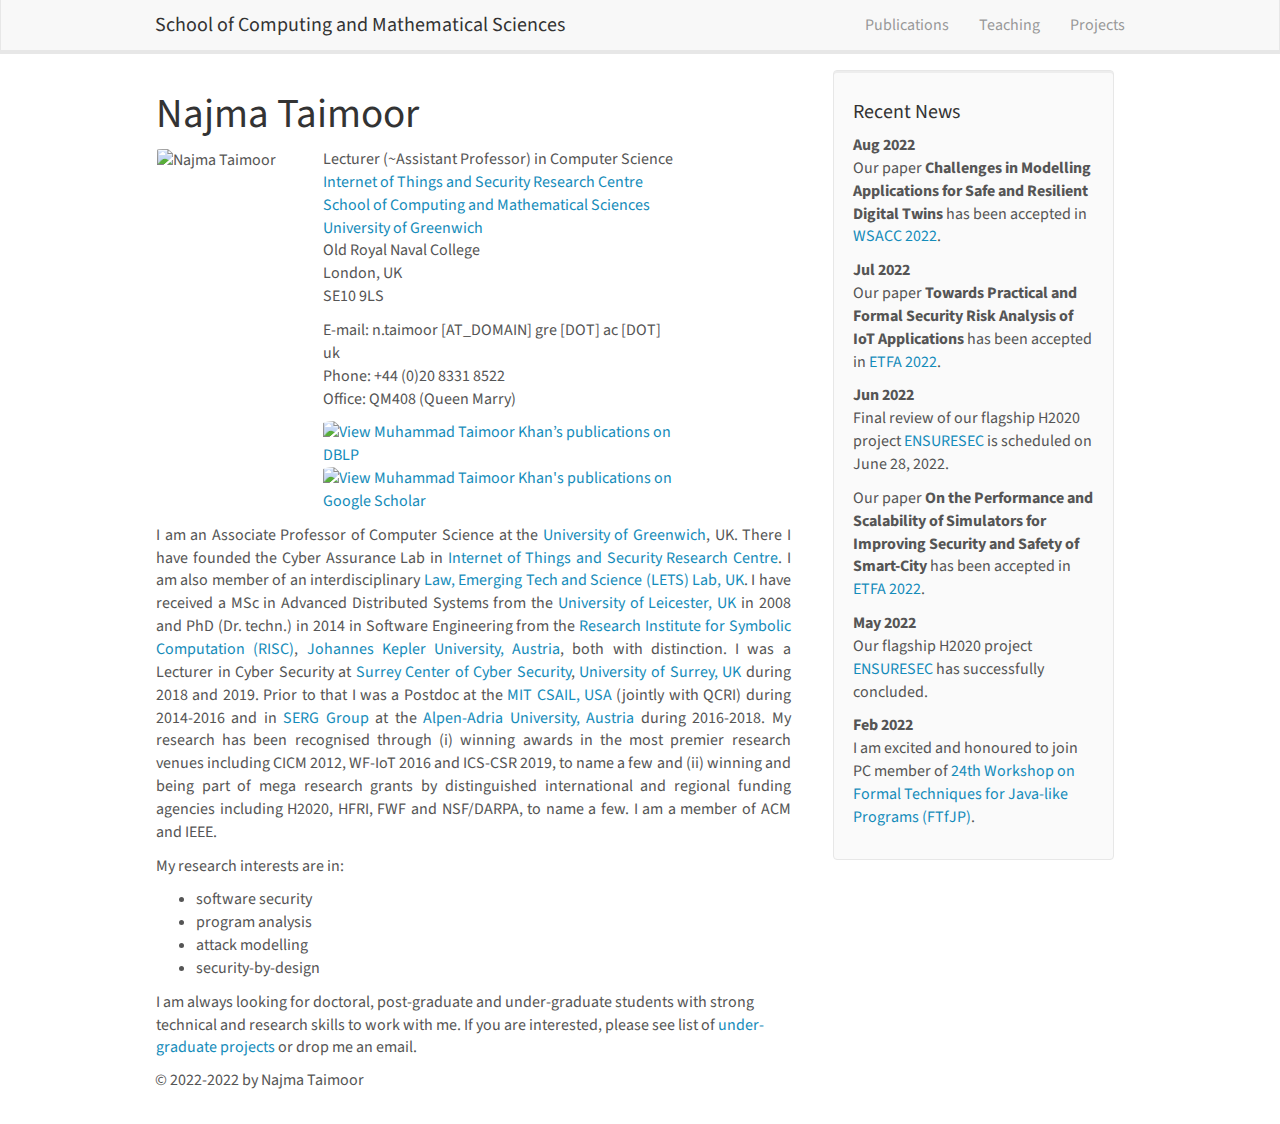
==== index.html @ ff5561b7 "Update index.html" ====
<!DOCTYPE html>
<html>

  <head>
  <meta charset="utf-8">
  <meta http-equiv="X-UA-Compatible" content="IE=edge">
  <meta name="viewport" content="width=device-width, initial-scale=1">
  <title>School of Computing and Mathematical Sciences</title>
  <meta name="description" content="SCM @ University of Greenwich">
  <link rel="stylesheet" href="/css/main.css">
  <link rel="canonical" href="/">
  <link rel="shortcut icon" type ="image/x-icon" href="/images/favicon.ico?">

<!--  <style type="text/css">
body {
	font-family:verdana,arial,sans-serif;
	font-size:10pt;
	margin:30px;
	background-color:#FFFFFF;
	}
A:link { 
	text-decoration: none; color:#000 
	} 
A:visited 
	{ text-decoration: none; color:#000 
	} 
A:hover { 
	text-decoration: underline; color:#000
	}
  </style> -->
<!-- Global site tag (gtag.js) - Google Analytics -->
<script async src="https://www.googletagmanager.com/gtag/js?id=UA-110181761-2"></script>
<script>
  window.dataLayer = window.dataLayer || [];
  function gtag(){dataLayer.push(arguments);}
  gtag('js', new Date());

  gtag('config', 'UA-110181761-2');
</script>


</head>


  <body>

    <div class="navbar navbar-default navbar-fixed-top" role="navigation">
  <div class="container-fluid">
	<div class="navbar-header">
	  <button type="button" class="navbar-toggle collapsed" data-toggle="collapse" data-target="#navbar-collapse-1" aria-expanded="false">
		<span class="sr-only">Toggle navigation</span>
		<span class="icon-bar"></span>
		<span class="icon-bar"></span>
		<span class="icon-bar"></span>
	  </button>
	
    <a class="navbar-brand" href="/">School of Computing and Mathematical Sciences</a>
	</div>
	<div class="collapse navbar-collapse" id="navbar-collapse-1">
	  <ul class="nav navbar-nav navbar-right">
		<li><a href="/publications">Publications</a></li>
		<li><a href="/teaching">Teaching</a></li>
		<li><a href="/projects">Projects</a></li>
		<!--<li><a href="/services">Service</a></li>
		<li><a href="/news">News</a></li>-->
	  </ul>
	</div>
  </div>
</div>


    <div class="container-fluid">
      <div class="row">
          <div id="homeid" class="col-sm-8">
	<h1 id="n-taimoor">Najma Taimoor</h1>

<div class="row">
  <div class="col-sm-3">
    <p><img src="images/ntaimoor.jpg" alt="Najma Taimoor" width="150" /></p>
  </div>
  <div class="col-sm-7">
<p>Lecturer (~Assistant Professor) in Computer Science<br />
<a href="https://www.isec.group">Internet of Things and Security Research Centre</a> <br />
<a href="https://www.gre.ac.uk/las/computing-mathematics">School of Computing and Mathematical Sciences</a> <br />
<a href="https://www.gre.ac.uk">University of Greenwich</a> <br />
Old Royal Naval College<br />
London, UK <br />
SE10 9LS <br /></p>

 <p>E-mail: n.taimoor [AT_DOMAIN] gre [DOT] ac [DOT] uk <br />
Phone: +44 (0)20 8331 8522 <br />
Office: QM408 (Queen Marry) <br /></p>

<p><a href="https://dblp.uni-trier.de/pers/hd/k/Khan_0001:Muhammad_Taimoor" target="_blank"><img src="images/dblp.jpg" height="25" border="0" alt="View Muhammad Taimoor Khan’s publications on DBLP" /></a>
<a href="https://scholar.google.com/citations?user=maVZheoAAAAJ&amp;hl=en" target="_blank"><img src="images/google.png" height="25" border="0" alt="View Muhammad Taimoor Khan's publications on Google Scholar" /></a></p>
  </div>
</div>

<p style="text-align:justify">I am an Associate Professor of Computer Science at the <a href="https://www.gre.ac.uk" target="_blank">University of Greenwich</a>, UK. There I have founded the Cyber Assurance Lab in <a href="https://www.isec.group">Internet of Things and Security Research Centre</a>. I am also member of an interdisciplinary <a href="https://www.lets-lab.co.uk/">Law, Emerging Tech and Science (LETS) Lab, UK</a>. I have received a MSc in Advanced Distributed Systems from the <a href="https://www.le.ac.uk">University of Leicester, UK</a> in 2008 and PhD (Dr. techn.) in 2014 in Software Engineering from the <a href="https://risc.jku.at">Research Institute for Symbolic Computation (RISC)</a>, <a href="https://www.jku.at">Johannes Kepler University, Austria</a>, both with distinction. I was a Lecturer in Cyber Security at <a href="https://www.surrey.ac.uk/surrey-centre-cyber-security">Surrey Center of Cyber Security</a>, <a href="https://www.surrey.ac.uk">University of Surrey, UK</a> during 2018 and 2019. Prior to that I was a Postdoc at the <a href="https://www.csail.mit.edu">MIT CSAIL, USA</a> (jointly with QCRI) during 2014-2016 and in <a href="https://www.aau.at/en/isys/serg/">SERG Group</a> at the <a href="https://www.aau.at">Alpen-Adria University, Austria</a> during 2016-2018. My research has been recognised through (i) winning awards in the most premier research venues including CICM 2012, WF-IoT 2016 and ICS-CSR 2019, to name a few and (ii) winning and being part of mega research grants by distinguished international and regional funding agencies including H2020, HFRI, FWF and NSF/DARPA, to name a few. I am a member of ACM and IEEE.</p>

<p style="text-align:justify">My research interests are in:</p>

<ul>
  <li>software security</li>
  <li>program analysis</li>
  <li>attack modelling</li>
  <li>security-by-design</li>
</ul>

I am always looking for doctoral, post-graduate and under-graduate students with strong technical and research skills to work with me. 
If you are interested, please see list of <a href="/projects/student-projects.html">under-graduate projects</a> or drop me an email.
  </div>

  <div id="newsid" class="col-sm-4" >
	
<div class="well">
<h4>Recent News</h4>
<strong>Aug 2022</strong>
<p>Our paper <strong>Challenges in Modelling Applications for Safe and Resilient Digital Twins</strong> has been accepted in <a href="https://wsacc22.isi.gr">WSACC 2022</a>.</p>
<strong>Jul 2022</strong>
<p>Our paper <strong>Towards Practical and Formal Security Risk Analysis of IoT Applications</strong> has been accepted in <a href="https://2022.ieee-etfa.org">ETFA 2022</a>.</p>
<strong>Jun 2022</strong>
<p>Final review of our flagship H2020 project <a href="https://cordis.europa.eu/project/id/883242">ENSURESEC</a> is scheduled on June 28, 2022.</p>
<p>Our paper <strong>On the Performance and Scalability of Simulators for Improving Security and Safety of Smart-City</strong> has been accepted in <a href="https://2022.ieee-etfa.org">ETFA 2022</a>.</p>
<strong>May 2022</strong>
<p>Our flagship H2020 project <a href="https://cordis.europa.eu/project/id/883242">ENSURESEC</a> has successfully concluded.</p>
<strong>Feb 2022</strong>
<p>I am excited and honoured to join PC member of <a href="https://2022.ecoop.org/track/ftfjp-2022">24th Workshop on Formal Techniques for Java-like Programs (FTfJP)</a>.</p>
</div>
	
  </div>

      </div>
    </div>

    <div id="footer" class="panel panel-custom">
  <div class="panel-footer panel-custom">
	<div class="container-fluid container-custom">
		  &copy 2022-2022 by Najma Taimoor
	</div>
  </div>
</div>

<script src="https://ajax.googleapis.com/ajax/libs/jquery/1.11.3/jquery.min.js"></script>
<script src="/js/bootstrap.min.js"></script>


  </body>

</html>
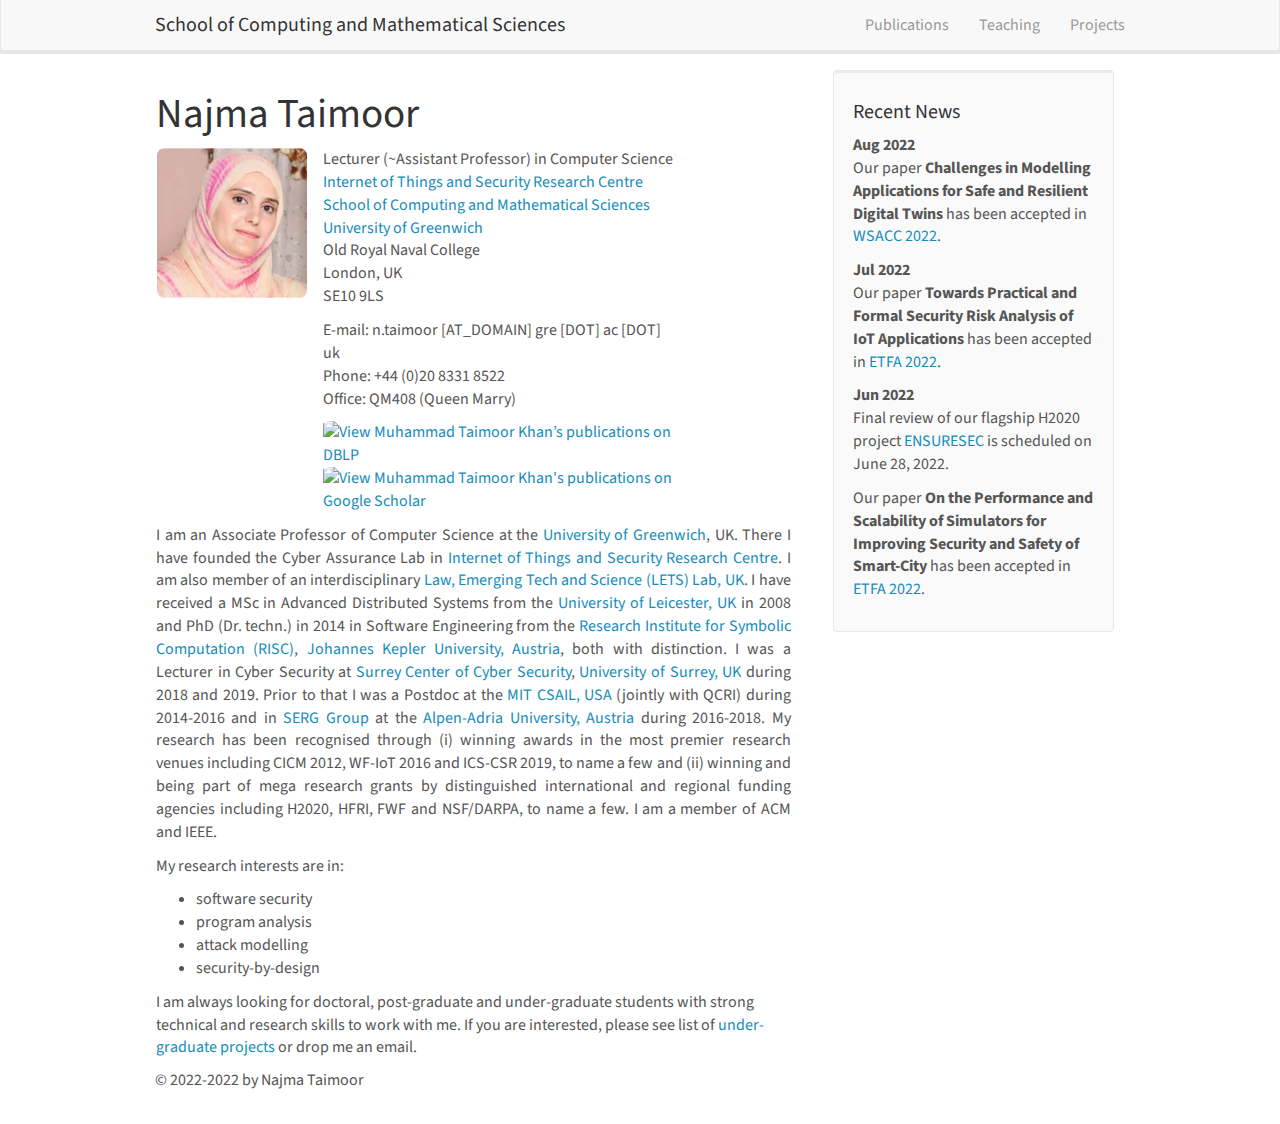
==== commit 55e60020: "Update index.html" ====
--- a/index.html
+++ b/index.html
@@ -122,10 +122,6 @@
 <strong>Jun 2022</strong>
 <p>Final review of our flagship H2020 project <a href="https://cordis.europa.eu/project/id/883242">ENSURESEC</a> is scheduled on June 28, 2022.</p>
 <p>Our paper <strong>On the Performance and Scalability of Simulators for Improving Security and Safety of Smart-City</strong> has been accepted in <a href="https://2022.ieee-etfa.org">ETFA 2022</a>.</p>
-<strong>May 2022</strong>
-<p>Our flagship H2020 project <a href="https://cordis.europa.eu/project/id/883242">ENSURESEC</a> has successfully concluded.</p>
-<strong>Feb 2022</strong>
-<p>I am excited and honoured to join PC member of <a href="https://2022.ecoop.org/track/ftfjp-2022">24th Workshop on Formal Techniques for Java-like Programs (FTfJP)</a>.</p>
 </div>
 	
   </div>
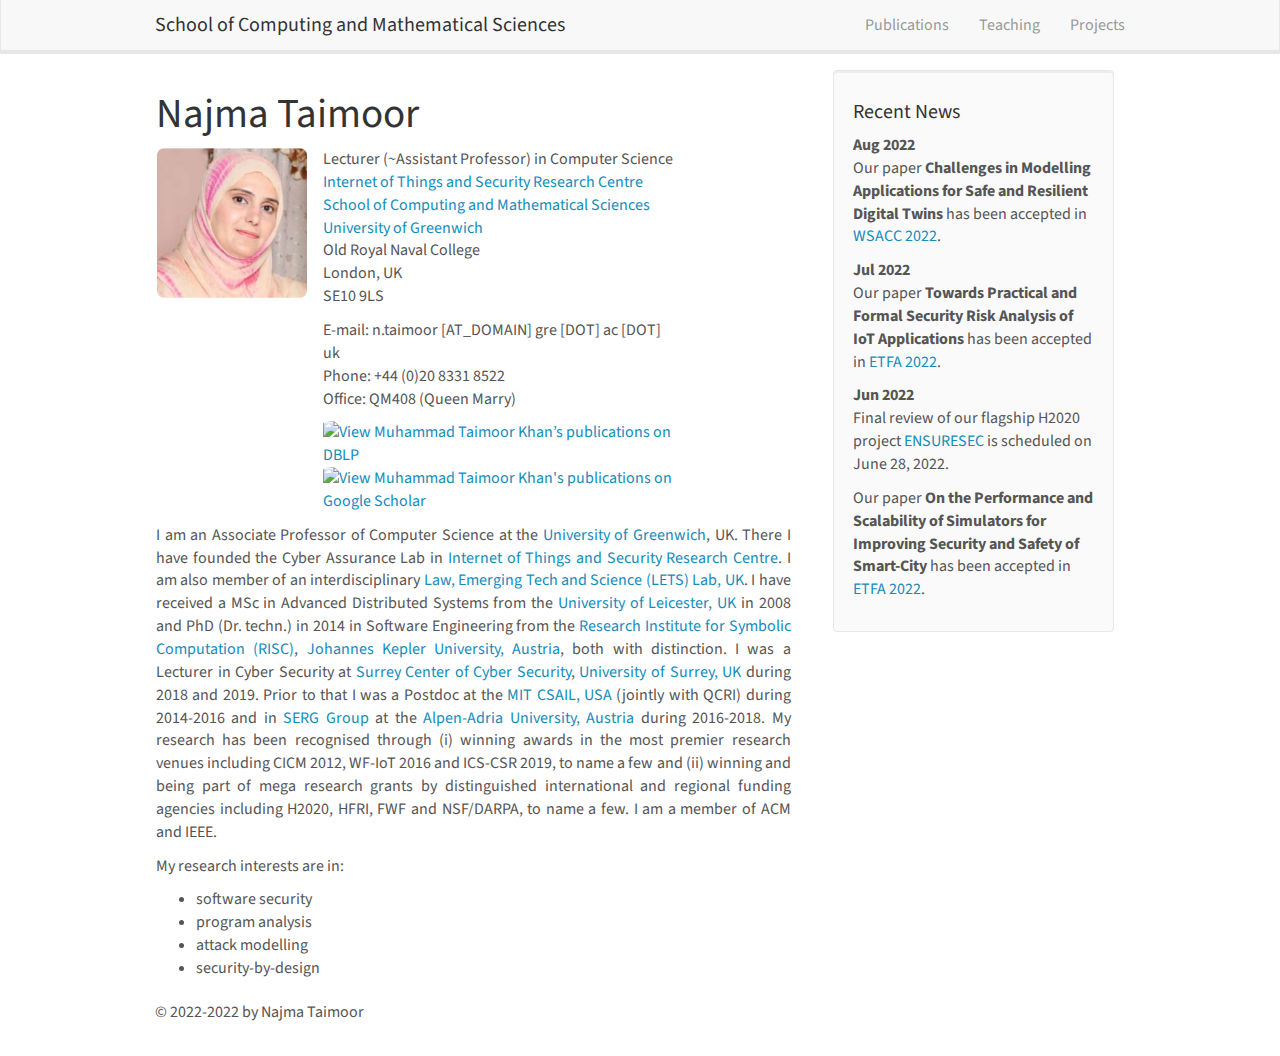
==== commit 5b20261d: "Update index.html" ====
--- a/index.html
+++ b/index.html
@@ -106,9 +106,6 @@
   <li>attack modelling</li>
   <li>security-by-design</li>
 </ul>
-
-I am always looking for doctoral, post-graduate and under-graduate students with strong technical and research skills to work with me. 
-If you are interested, please see list of <a href="/projects/student-projects.html">under-graduate projects</a> or drop me an email.
   </div>
 
   <div id="newsid" class="col-sm-4" >
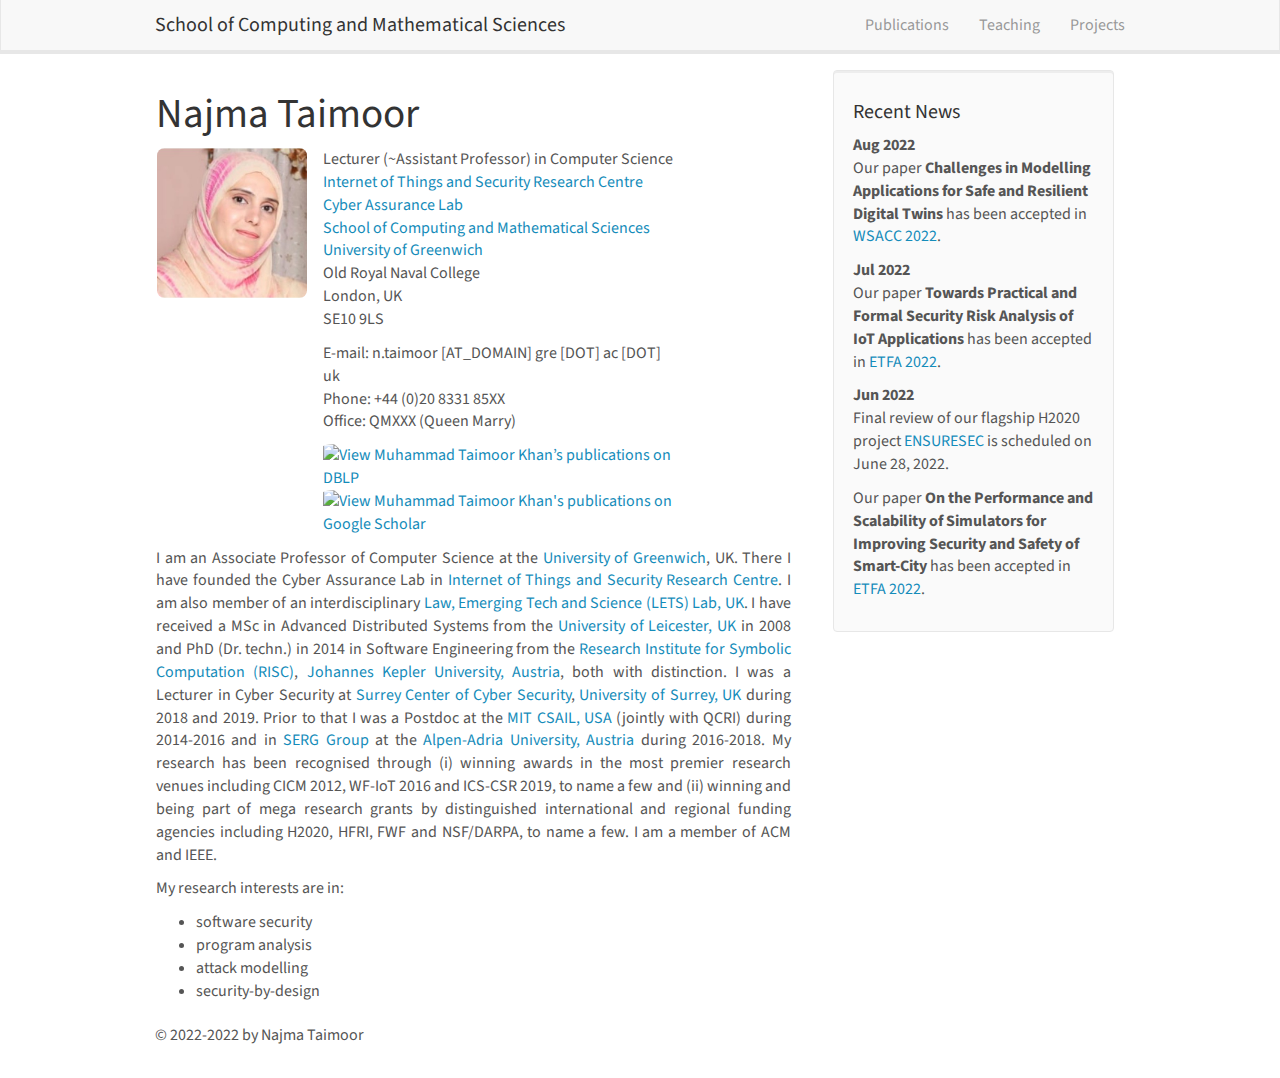
==== commit c5f88a50: "Update index.html" ====
--- a/index.html
+++ b/index.html
@@ -81,6 +81,7 @@
   <div class="col-sm-7">
 <p>Lecturer (~Assistant Professor) in Computer Science<br />
 <a href="https://www.isec.group">Internet of Things and Security Research Centre</a> <br />
+<a href="https://mtaimoorkhan.github.io/members/">Cyber Assurance Lab</a> <br />
 <a href="https://www.gre.ac.uk/las/computing-mathematics">School of Computing and Mathematical Sciences</a> <br />
 <a href="https://www.gre.ac.uk">University of Greenwich</a> <br />
 Old Royal Naval College<br />
@@ -88,8 +89,8 @@
 SE10 9LS <br /></p>
 
  <p>E-mail: n.taimoor [AT_DOMAIN] gre [DOT] ac [DOT] uk <br />
-Phone: +44 (0)20 8331 8522 <br />
-Office: QM408 (Queen Marry) <br /></p>
+Phone: +44 (0)20 8331 85XX <br />
+Office: QMXXX (Queen Marry) <br /></p>
 
 <p><a href="https://dblp.uni-trier.de/pers/hd/k/Khan_0001:Muhammad_Taimoor" target="_blank"><img src="images/dblp.jpg" height="25" border="0" alt="View Muhammad Taimoor Khan’s publications on DBLP" /></a>
 <a href="https://scholar.google.com/citations?user=maVZheoAAAAJ&amp;hl=en" target="_blank"><img src="images/google.png" height="25" border="0" alt="View Muhammad Taimoor Khan's publications on Google Scholar" /></a></p>
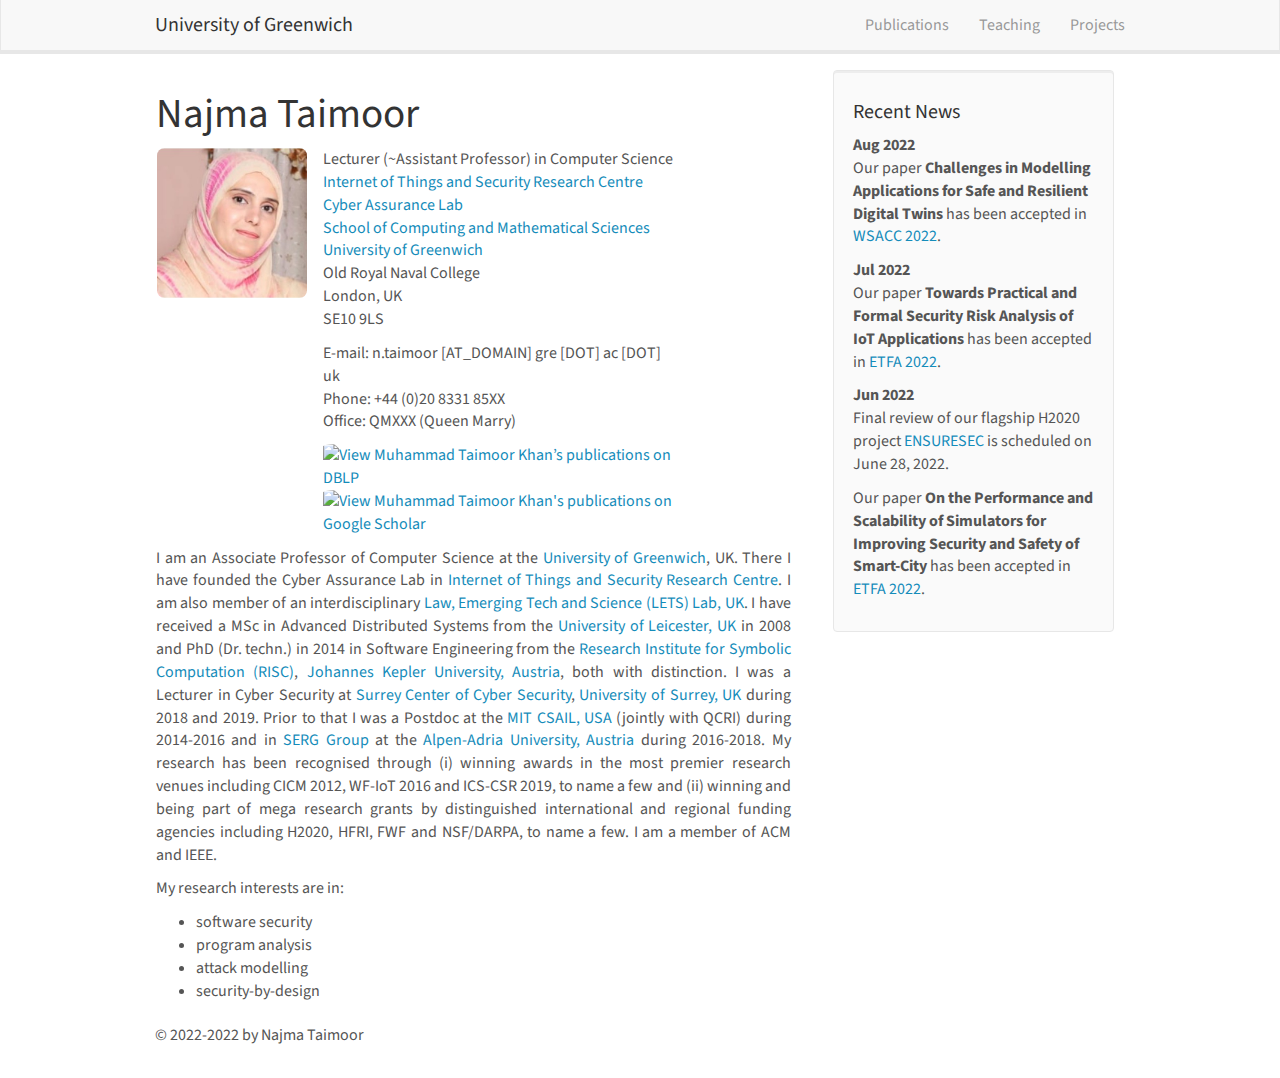
==== commit 11059969: "Update index.html" ====
--- a/index.html
+++ b/index.html
@@ -5,7 +5,7 @@
   <meta charset="utf-8">
   <meta http-equiv="X-UA-Compatible" content="IE=edge">
   <meta name="viewport" content="width=device-width, initial-scale=1">
-  <title>School of Computing and Mathematical Sciences</title>
+  <title>SCM @ University of Greenwich</title>
   <meta name="description" content="SCM @ University of Greenwich">
   <link rel="stylesheet" href="/css/main.css">
   <link rel="canonical" href="/">
@@ -54,7 +54,7 @@
 		<span class="icon-bar"></span>
 	  </button>
 	
-    <a class="navbar-brand" href="/">School of Computing and Mathematical Sciences</a>
+    <a class="navbar-brand" href="/">University of Greenwich</a>
 	</div>
 	<div class="collapse navbar-collapse" id="navbar-collapse-1">
 	  <ul class="nav navbar-nav navbar-right">
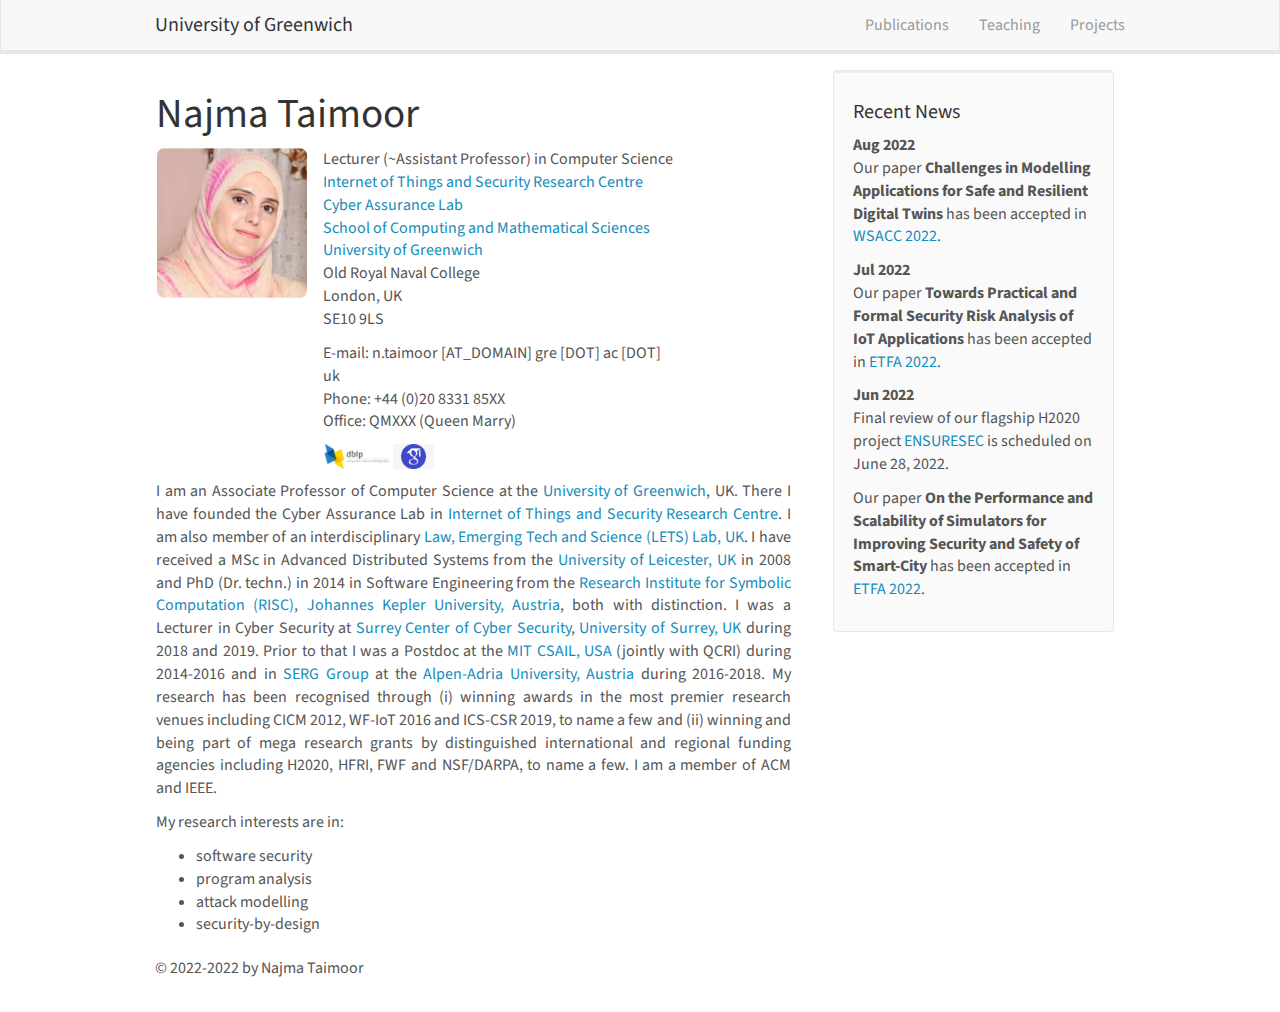
==== commit d518ee86: "Update index.html" ====
--- a/index.html
+++ b/index.html
@@ -92,8 +92,8 @@
 Phone: +44 (0)20 8331 85XX <br />
 Office: QMXXX (Queen Marry) <br /></p>
 
-<p><a href="https://dblp.uni-trier.de/pers/hd/k/Khan_0001:Muhammad_Taimoor" target="_blank"><img src="images/dblp.jpg" height="25" border="0" alt="View Muhammad Taimoor Khan’s publications on DBLP" /></a>
-<a href="https://scholar.google.com/citations?user=maVZheoAAAAJ&amp;hl=en" target="_blank"><img src="images/google.png" height="25" border="0" alt="View Muhammad Taimoor Khan's publications on Google Scholar" /></a></p>
+<p><a href="https://dblp.uni-trier.de/pers/hd/k/Khan_0001:Muhammad_Taimoor" target="_blank"><img src="images/dblp.png" height="25" border="0" alt="View Muhammad Taimoor Khan’s publications on DBLP" /></a>
+<a href="https://scholar.google.com/citations?user=maVZheoAAAAJ&amp;hl=en" target="_blank"><img src="images/google.jpg" height="25" border="0" alt="View Muhammad Taimoor Khan's publications on Google Scholar" /></a></p>
   </div>
 </div>
 
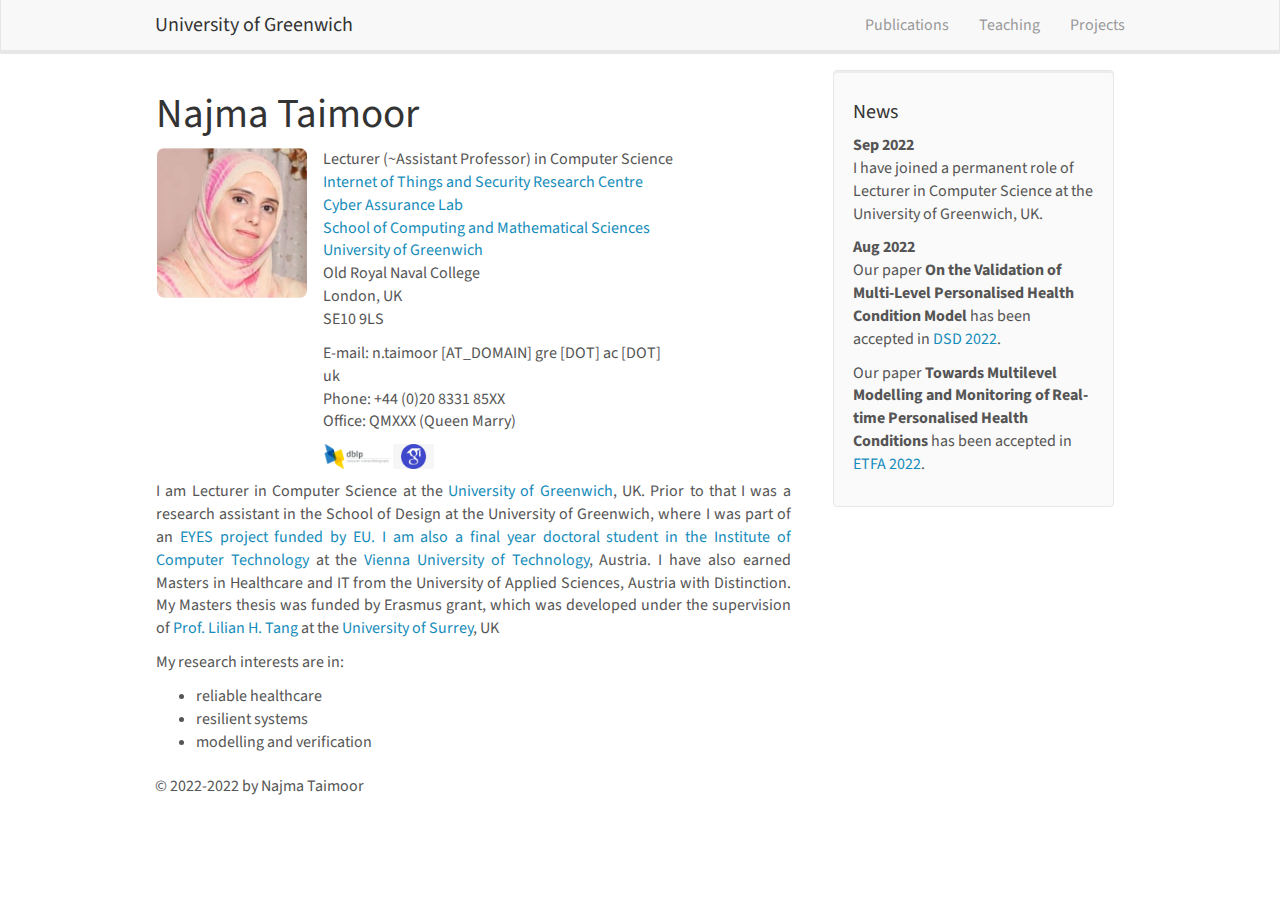
==== commit eb8b15ec: "Update index.html" ====
--- a/index.html
+++ b/index.html
@@ -92,34 +92,34 @@
 Phone: +44 (0)20 8331 85XX <br />
 Office: QMXXX (Queen Marry) <br /></p>
 
-<p><a href="https://dblp.uni-trier.de/pers/hd/k/Khan_0001:Muhammad_Taimoor" target="_blank"><img src="images/dblp.png" height="25" border="0" alt="View Muhammad Taimoor Khan’s publications on DBLP" /></a>
-<a href="https://scholar.google.com/citations?user=maVZheoAAAAJ&amp;hl=en" target="_blank"><img src="images/google.jpg" height="25" border="0" alt="View Muhammad Taimoor Khan's publications on Google Scholar" /></a></p>
+<p><a href="https://dblp.org/pid/310/6802.html" target="_blank"><img src="images/dblp.png" height="25" border="0" alt="View Muhammad Taimoor Khan’s publications on DBLP" /></a>
+<a href="https://scholar.google.com/scholar?q=Najma+Taimoor" target="_blank"><img src="images/google.jpg" height="25" border="0" alt="View Najma Taimoor's publications on Google Scholar" /></a></p>
   </div>
 </div>
 
-<p style="text-align:justify">I am an Associate Professor of Computer Science at the <a href="https://www.gre.ac.uk" target="_blank">University of Greenwich</a>, UK. There I have founded the Cyber Assurance Lab in <a href="https://www.isec.group">Internet of Things and Security Research Centre</a>. I am also member of an interdisciplinary <a href="https://www.lets-lab.co.uk/">Law, Emerging Tech and Science (LETS) Lab, UK</a>. I have received a MSc in Advanced Distributed Systems from the <a href="https://www.le.ac.uk">University of Leicester, UK</a> in 2008 and PhD (Dr. techn.) in 2014 in Software Engineering from the <a href="https://risc.jku.at">Research Institute for Symbolic Computation (RISC)</a>, <a href="https://www.jku.at">Johannes Kepler University, Austria</a>, both with distinction. I was a Lecturer in Cyber Security at <a href="https://www.surrey.ac.uk/surrey-centre-cyber-security">Surrey Center of Cyber Security</a>, <a href="https://www.surrey.ac.uk">University of Surrey, UK</a> during 2018 and 2019. Prior to that I was a Postdoc at the <a href="https://www.csail.mit.edu">MIT CSAIL, USA</a> (jointly with QCRI) during 2014-2016 and in <a href="https://www.aau.at/en/isys/serg/">SERG Group</a> at the <a href="https://www.aau.at">Alpen-Adria University, Austria</a> during 2016-2018. My research has been recognised through (i) winning awards in the most premier research venues including CICM 2012, WF-IoT 2016 and ICS-CSR 2019, to name a few and (ii) winning and being part of mega research grants by distinguished international and regional funding agencies including H2020, HFRI, FWF and NSF/DARPA, to name a few. I am a member of ACM and IEEE.</p>
+<p style="text-align:justify">
+	I am Lecturer in Computer Science at the <a href="https://www.gre.ac.uk" target="_blank">University of Greenwich</a>, UK. Prior to that I was a research assistant in the School of Design at the University of Greenwich, where I was part of an <a href="https://www.nweurope.eu/projects/project-search/eyes-empowering-youth-through-entrepreneurial-skills">EYES project funded by EU. I am also a final year doctoral student in the <a href="https://www.ict.tuwien.ac.at/en/">Institute of Computer Technology</a> at the <a href="https://www.tuwien.at/en/">Vienna University of Technology</a>, Austria. I have also earned Masters in Healthcare and IT from the University of Applied Sciences, Austria with Distinction. 
+	My Masters thesis was funded by Erasmus grant, which was developed under the supervision of <a href="https://www.surrey.ac.uk/people/h-lilian-tang">Prof. Lilian H. Tang</a> at the <a href="https://www.surrey.ac.uk">University of Surrey</a>, UK</p>
 
 <p style="text-align:justify">My research interests are in:</p>
 
 <ul>
-  <li>software security</li>
-  <li>program analysis</li>
-  <li>attack modelling</li>
-  <li>security-by-design</li>
+  <li>reliable healthcare</li>
+  <li>resilient systems</li>
+  <li>modelling and verification</li>
 </ul>
   </div>
 
   <div id="newsid" class="col-sm-4" >
 	
 <div class="well">
-<h4>Recent News</h4>
+<h4>News</h4>
+<strong>Sep 2022</strong>
+<p>I have joined a permanent role of Lecturer in Computer Science at the University of Greenwich, UK.</p>
 <strong>Aug 2022</strong>
-<p>Our paper <strong>Challenges in Modelling Applications for Safe and Resilient Digital Twins</strong> has been accepted in <a href="https://wsacc22.isi.gr">WSACC 2022</a>.</p>
-<strong>Jul 2022</strong>
-<p>Our paper <strong>Towards Practical and Formal Security Risk Analysis of IoT Applications</strong> has been accepted in <a href="https://2022.ieee-etfa.org">ETFA 2022</a>.</p>
-<strong>Jun 2022</strong>
-<p>Final review of our flagship H2020 project <a href="https://cordis.europa.eu/project/id/883242">ENSURESEC</a> is scheduled on June 28, 2022.</p>
-<p>Our paper <strong>On the Performance and Scalability of Simulators for Improving Security and Safety of Smart-City</strong> has been accepted in <a href="https://2022.ieee-etfa.org">ETFA 2022</a>.</p>
+<p>Our paper <strong>On the Validation of Multi-Level Personalised Health Condition Model</strong> has been accepted in <a href="https://dsd-seaa2022.iuma.ulpgc.es">DSD 2022</a>.</p>
+
+<p>Our paper <strong>Towards Multilevel Modelling and Monitoring of Real-time Personalised Health Conditions</strong> has been accepted in <a href="https://2022.ieee-etfa.org">ETFA 2022</a>.</p>
 </div>
 	
   </div>
